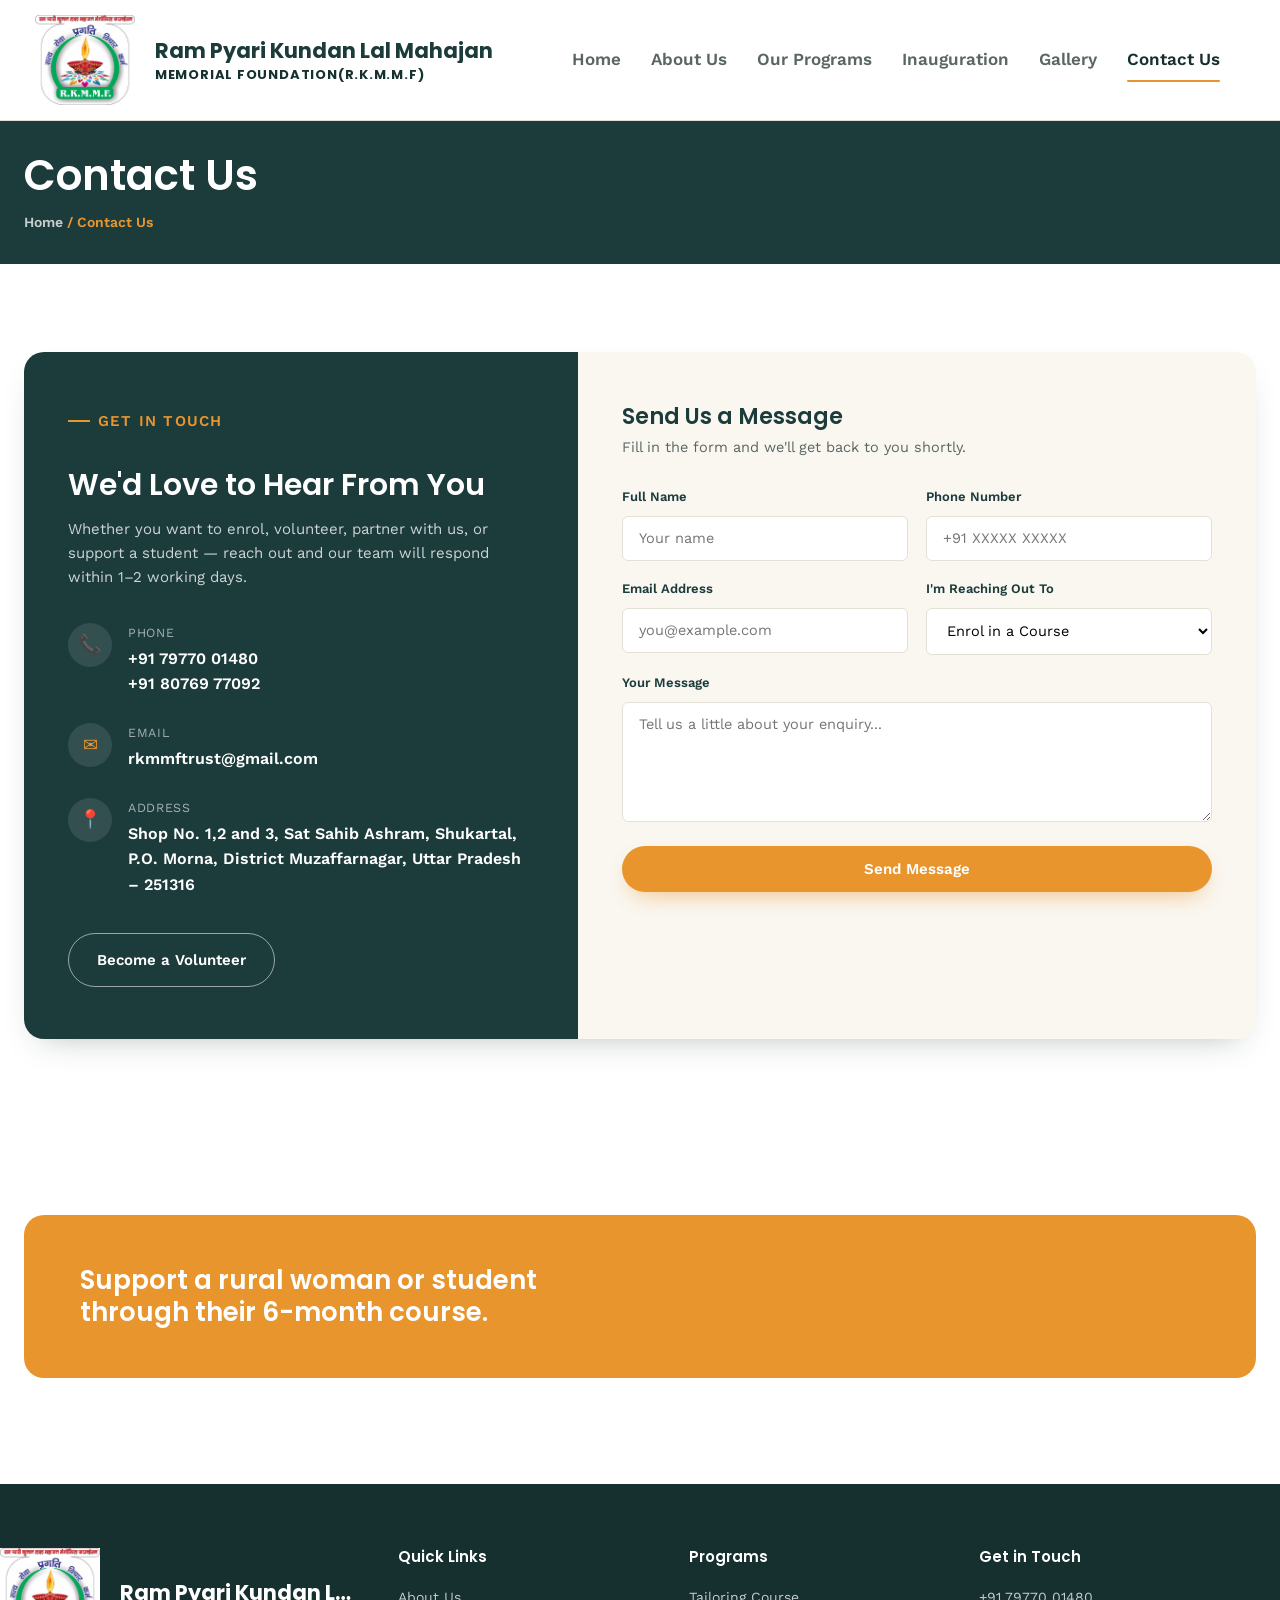
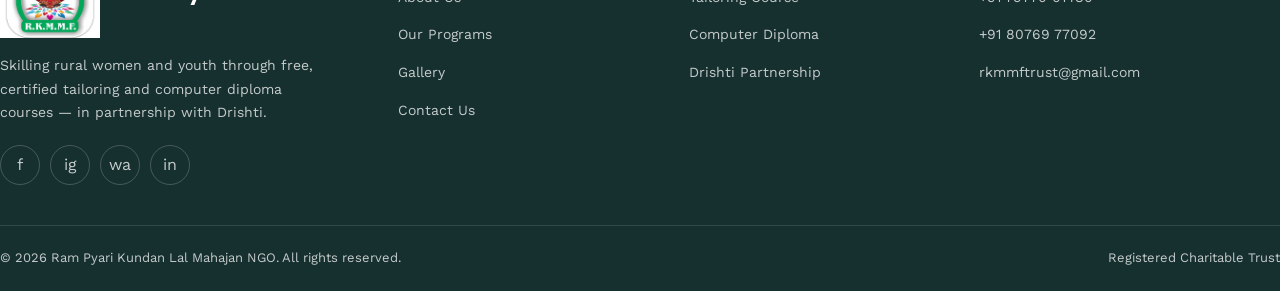
==== contact.html @ cdeedf8d "Initial commit" ====
<!DOCTYPE html>
<html lang="en">
<head>
<meta charset="UTF-8">
<meta name="viewport" content="width=device-width, initial-scale=1.0">
<title>Contact Us | Ram Pyari Kundan Lal Mahajan NGO</title>
<link rel="preconnect" href="https://fonts.googleapis.com">
<link href="https://fonts.googleapis.com/css2?family=Poppins:wght@500;600;700&family=Work+Sans:wght@400;500;600&display=swap" rel="stylesheet">
<link rel="stylesheet" href="css/style.css">
</head>
<body>



<header class="site-header">
  <div class="container">
    <a href="index.html" class="brand">
      <img src="assets/images/image.png" alt="Ram Pyari Kundan Lal Mahajan NGO logo">
      <span class="brand-text">
        <span class="full">Ram Pyari Kundan Lal Mahajan</span>
<span class="tag">Memorial Foundation(R.K.M.M.F)</span>      </span>
    </a>
        <nav class="nav-links" id="nav-links">
      <a href="index.html">Home</a>
      <a href="about.html">About Us</a>
      <a href="programs.html">Our Programs</a>
      <a href="Inauguration.html">Inauguration</a>
      <a href="gallery.html">Gallery</a>
      <a href="contact.html" aria-current="page">Contact Us</a>
    </nav>
    <div class="header-actions">
      <button class="nav-toggle" aria-label="Toggle menu" aria-expanded="false" aria-controls="nav-links">
        <span></span><span></span><span></span>
      </button>
    </div>
  </div>
</header>

<section class="page-hero">
  <div class="page-hero-bg"></div>
  <div class="container">
    <h1>Contact Us</h1>
    <p class="breadcrumb"><a href="index.html">Home</a> / Contact Us</p>
  </div>
</section>

<!-- ============ GET IN TOUCH + FORM ============ -->
<section id="volunteer">
  <div class="container">
    <div class="contact-wrap">
      <div class="contact-info">
        <p class="eyebrow">Get in Touch</p>
        <h2>We'd Love to Hear From You</h2>
        <p>Whether you want to enrol, volunteer, partner with us, or support a student — reach out and our team will respond within 1–2 working days.</p>

        <div class="contact-item">
          <div class="icon">📞</div>
          <div>
            <div class="lbl">Phone</div>
            <div class="val"><a href="tel:+917977001480">+91 79770 01480</a></div>
            <div class="val"><a href="tel:+918076977092">+91 80769 77092</a></div>
          </div>
        </div>

        <div class="contact-item">
          <div class="icon">✉</div>
          <div>
            <div class="lbl">Email</div>
            <div class="val"><a href="mailto:rkmmftrust@gmail.com">rkmmftrust@gmail.com</a></div>
          </div>
        </div>

        <div class="contact-item">
          <div class="icon">📍</div>
          <div>
            <div class="lbl">Address</div>
            <div class="val">Shop No. 1,2 and 3,  Sat Sahib Ashram, Shukartal, P.O. Morna, District Muzaffarnagar, Uttar Pradesh – 251316

</div>
          </div>
        </div>

        <div class="contact-info-ctas">
          <a href="#message-form" class="btn btn-outline">Become a Volunteer</a>
        </div>
      </div>

      <div class="contact-form-panel" id="message-form">
        <h3>Send Us a Message</h3>
        <p>Fill in the form and we'll get back to you shortly.</p>
        <form class="contact-form">
          <div class="form-row">
            <div class="form-field">
              <label for="fname">Full Name</label>
              <input type="text" id="fname" name="fname" placeholder="Your name" required>
            </div>
            <div class="form-field">
              <label for="phone">Phone Number</label>
              <input type="tel" id="phone" name="phone" placeholder="+91 XXXXX XXXXX" required>
            </div>
          </div>
          <div class="form-row">
            <div class="form-field">
              <label for="email">Email Address</label>
              <input type="email" id="email" name="email" placeholder="you@example.com" required>
            </div>
            <div class="form-field">
              <label for="reason">I'm Reaching Out To</label>
              <select id="reason" name="reason">
                <option>Enrol in a Course</option>
                <option>Become a Volunteer</option>
                <option>Make a Donation</option>
                <option>Partner With Us</option>
                <option>Other Enquiry</option>
              </select>
            </div>
          </div>
          <div class="form-row">
            <div class="form-field full">
              <label for="message">Your Message</label>
              <textarea id="message" name="message" placeholder="Tell us a little about your enquiry..." required></textarea>
            </div>
          </div>
          <button type="submit" class="btn btn-primary">Send Message</button>
        </form>
        <p style="font-size:12px; color:var(--ink-600); margin-top:14px">
        </p>
      </div>
    </div>
  </div>
</section>



<!-- ============ DONATE ============ -->
<section id="donate">
  <div class="container">
    <div class="cta-band">
      <h2>Support a rural woman or student through their 6-month course.</h2>
    </div>
    <p style="text-align:center; margin-top:18px; font-size:13px; color:var(--ink-600)">
    </p>
  </div>
</section>

<footer class="site-footer">
  <div class="container footer-top">
    <div class="footer-brand">
      <a href="index.html" class="brand">
        <img src="assets/images/image.png" alt="NGO logo">
        <span class="brand-text"><span class="full">Ram Pyari Kundan Lal Mahajan</span></span>
      </a>
      <p>Skilling rural women and youth through free, certified tailoring and computer diploma courses — in partnership with Drishti.</p>
      <div class="footer-social">
        <a href="#" aria-label="Facebook">f</a>
        <a href="#" aria-label="Instagram">ig</a>
        <a href="#" aria-label="WhatsApp">wa</a>
        <a href="#" aria-label="LinkedIn">in</a>
      </div>
    </div>
    <div class="footer-col">
      <h4>Quick Links</h4>
      <ul>
        <li><a href="about.html">About Us</a></li>
        <li><a href="programs.html">Our Programs</a></li>
        <li><a href="gallery.html">Gallery</a></li>
        <li><a href="contact.html">Contact Us</a></li>
      </ul>
    </div>
    <div class="footer-col">
      <h4>Programs</h4>
      <ul>
        <li><a href="programs.html#tailoring">Tailoring Course</a></li>
        <li><a href="programs.html#dca">Computer Diploma</a></li>
        <li><a href="about.html#drishti">Drishti Partnership</a></li>
      </ul>
    </div>
    <div class="footer-col">
      <h4>Get in Touch</h4>
      <ul>
        <li><a href="tel:+917977001480">+91 79770 01480</a></li>
        <li><a href="tel:+918076977092">+91 80769 77092</a></li>
        <li><a href="mailto:rkmmftrust@gmail.com">rkmmftrust@gmail.com</a></li>
      </ul>
    </div>
  </div>
  <div class="container footer-bottom">
    <span>© 2026 Ram Pyari Kundan Lal Mahajan NGO. All rights reserved.</span>
    <span>Registered Charitable Trust</span>
  </div>
</footer>

<script src="js/script.js"></script>
</body>
</html>
---- css/style.css ----
/* =====================================================
   Ram Kundan Lal Mahajan NGO — Stylesheet
   Palette: teal + saffron
   Cleaned up + tuned for an "app-like" feel in responsive view
   ===================================================== */

:root {
  /* Color tokens */
  --teal-950: #16302f;
  --teal-900: #1c3b3b;
  --teal-800: #234c49;
  --teal-700: #2c5f5a;
  --saffron-500: #e8952e;
  --saffron-600: #16302f;
  --saffron-100: #fbe6c6;
  --cream-100: #faf7f1;
  --cream-200: #f2ece0;
  --ink-900: #202826;
  --ink-600: #5a6663;
  --ink-300: #b9c1bf;
  --white: #ffffff;
  --line: #e5e0d4;

  /* Type */
  --font-display: "Poppins", "Segoe UI", sans-serif;
  --font-body: "Work Sans", "Segoe UI", sans-serif;

  /* Layout */
  --container: 1300px;
  --radius-sm: 6px;
  --radius-md: 12px;
  --radius-lg: 20px;
  --shadow-card: 0 14px 34px -18px rgba(20, 40, 38, 0.35);
  --transition: 220ms cubic-bezier(.4,0,.2,1);
  --drishti-logo-size: 250px;

  /* Safe-area insets for notched / gesture-nav phones, with fallback */
  --safe-top: env(safe-area-inset-top, 0px);
  --safe-right: env(safe-area-inset-right, 0px);
  --safe-bottom: env(safe-area-inset-bottom, 0px);
  --safe-left: env(safe-area-inset-left, 0px);

  /* Reliable "full screen height" on mobile browsers (URL bar aware) */
  --vh100: 100vh;
}
@supports (height: 100dvh) {
  :root { --vh100: 100dvh; }
}

/* Reset */
* { margin: 0; padding: 0; box-sizing: border-box; }
html {
  scroll-behavior: smooth;
  -webkit-text-size-adjust: 100%;
  text-size-adjust: 100%;
  height: 100%;
  overflow-x: hidden;
}
body {
  font-family: var(--font-body);
  color: var(--ink-900);
  background: var(--white);
  line-height: 1.6;
  -webkit-font-smoothing: antialiased;
  min-height: 100%;
  overflow-x: hidden;
  -webkit-tap-highlight-color: transparent;
}
img { max-width: 100%; display: block; }
a { text-decoration: none; color: inherit; touch-action: manipulation; }
ul { list-style: none; }
button {
  font-family: inherit;
  cursor: pointer;
  border: none;
  background: none;
  touch-action: manipulation; /* removes the ~300ms tap delay on mobile browsers */
  -webkit-tap-highlight-color: transparent;
}
h1, h2, h3, h4 {
  font-family: var(--font-display);
  color: var(--teal-900);
  line-height: 1.2;
  font-weight: 600;
}
.container { max-width: var(--container); margin: 0 auto; padding: 0 24px; width: 100%; }
section { padding: 88px 0; }
@media (max-width: 720px) { section { padding: 56px 0; } }

/* Focus visibility */
a:focus-visible, button:focus-visible, input:focus-visible, textarea:focus-visible {
  outline: 3px solid var(--saffron-500);
  outline-offset: 2px;
}

/* Reduced motion */
@media (prefers-reduced-motion: reduce) {
  * { animation-duration: 0.001ms !important; animation-iteration-count: 1 !important; transition-duration: 0.001ms !important; scroll-behavior: auto !important; }
}

/* ---------- Eyebrow / labels ---------- */
.eyebrow {
  display: inline-flex;
  align-items: center;
  gap: 8px;
  font-size: 13px;
  font-weight: 600;
  letter-spacing: 0.08em;
  text-transform: uppercase;
  color: var(--saffron-600);
  margin-bottom: 14px;
}
.eyebrow::before {
  content: "";
  width: 22px;
  height: 2px;
  background: var(--saffron-500);
  display: inline-block;
}

/* ---------- Buttons ---------- */
.btn {
  display: inline-flex;
  align-items: center;
  justify-content: center;
  gap: 8px;
  padding: 14px 28px;
  border-radius: 999px;
  font-weight: 600;
  font-size: 15px;
  transition: transform var(--transition), box-shadow var(--transition), background var(--transition), color var(--transition);
  white-space: nowrap;
  min-height: 44px; /* comfortable tap target on touch devices */
}
.btn:active { transform: scale(0.96); } /* native-app tap feedback */
.btn-primary {
  background: var(--saffron-500);
  color: var(--white);
  box-shadow: 0 10px 24px -10px rgba(232, 149, 46, 0.65);
}
.btn-primary:hover { background: var(--saffron-600); transform: translateY(-2px); }
.btn-outline {
  background: transparent;
  color: var(--white);
  border: 1.5px solid rgba(255,255,255,0.55);
}
.btn-outline:hover { background: rgba(255,255,255,0.12); border-color: var(--white); }
.btn-dark {
  background: var(--teal-900);
  color: var(--white);
}
.btn-dark:hover { background: var(--teal-800); transform: translateY(-2px); }
.btn-ghost-dark {
  background: transparent;
  color: var(--teal-900);
  border: 1.5px solid var(--line);
}
.btn-ghost-dark:hover { border-color: var(--teal-900); }
.btn-sm { padding: 10px 20px; font-size: 14px; min-height: 40px; }

.btn, .nav-links a, .nav-toggle, .gallery-tab, .curriculum-q, .carousel-nav, .ngal-nav, .footer-social a {
  -webkit-user-select: none;
  user-select: none;
}

/* =========================================================
   SITE LOADER / SPLASH SCREEN
   Shown on first paint: logo centered on the saffron brand
   background, spinner while assets load, then slides up to
   reveal the page (matches a native app cold-start screen).

   Pair with this tiny JS, once the page is ready:
     window.addEventListener('load', () => {
       document.querySelector('.site-loader')?.classList.add('is-hidden');
     });
   ========================================================= */
.site-loader {
  position: fixed;
  inset: 0;
  height: var(--vh100);
  z-index: 9999;
  display: flex;
  align-items: center;
  justify-content: center;
  background: linear-gradient(160deg, var(--saffron-500), var(--saffron-600));
  transition: opacity 0.6s cubic-bezier(.77,0,.175,1), transform 0.6s cubic-bezier(.77,0,.175,1), visibility 0.6s;
  /* Fallback auto-dismiss: if no JS ever adds .is-hidden, this still
     lifts the overlay off the page after a couple seconds so it can
     never permanently block scrolling/taps underneath it. */
  animation: siteLoaderAutoHide 0.6s ease 2.2s forwards;
}
.site-loader.is-hidden {
  opacity: 0;
  transform: translateY(-6%);
  visibility: hidden;
  pointer-events: none;
}
@keyframes siteLoaderAutoHide {
  to {
    opacity: 0;
    transform: translateY(-6%);
    visibility: hidden;
    pointer-events: none;
  }
}
.site-loader-inner {
  display: flex;
  flex-direction: column;
  align-items: center;
  gap: 18px;
}
.site-loader-logo {
  width: 130px;
  height: auto;
  filter: drop-shadow(0 12px 26px rgba(0,0,0,0.25));
  animation: loaderPulse 1.5s ease-in-out infinite;
  background: var(--white);
  border-radius: 50%;
  padding: 14px;
}
.site-loader-ring {
  width: 40px;
  height: 40px;
  border-radius: 50%;
  border: 3px solid rgba(255,255,255,0.4);
  border-top-color: var(--white);
  animation: loaderSpin 0.9s linear infinite;
}
@keyframes loaderPulse {
  0%, 100% { transform: scale(1); opacity: 1; }
  50%      { transform: scale(1.06); opacity: 0.9; }
}
@keyframes loaderSpin {
  to { transform: rotate(360deg); }
}
@media (prefers-reduced-motion: reduce) {
  .site-loader-logo { animation: none; }
  .site-loader-ring { animation: none; }
}
@media (max-width: 560px) {
  .site-loader-logo { width: 96px; padding: 10px; }
  .site-loader-ring { width: 32px; height: 32px; }
}

/* =====================================================
   Splash Loader Overlay (Professional Slide-Up)
   Alternate splash treatment: static logo, no spinner,
   exits with a slide-up wipe instead of a fade. Kept as
   a separate option from .site-loader above — use one or
   the other on a given page, don't mix both on one page.
   Toggle by adding class="slide-up" once the page is ready.
   ===================================================== */
.splash-loader {
  position: fixed;
  top: 0;
  left: 0;
  width: 100%;
  height: var(--vh100);
  background-color: #ffffff;
  display: flex;
  justify-content: center;
  align-items: center;
  z-index: 9999;
  /* Smooth, professional easing for the slide-up effect */
  transition: transform 0.8s cubic-bezier(0.77, 0, 0.175, 1);
  /* Fallback auto-dismiss: if no JS ever adds .slide-up, this still
     lifts the overlay off the page after a couple seconds so it can
     never permanently block scrolling/taps underneath it. */
  animation: splashLoaderAutoHide 0.8s cubic-bezier(0.77, 0, 0.175, 1) 2.2s forwards;
}

/* This class pushes the loader up and out of the screen */
.splash-loader.slide-up {
  transform: translateY(-100%);
}
@keyframes splashLoaderAutoHide {
  to {
    transform: translateY(-100%);
    visibility: hidden;
    pointer-events: none;
  }
}

.splash-logo {
  width: 180px;
  height: auto;
  max-width: 60vw; /* keep it from crowding very narrow phones */
}
@keyframes splashPulse {
  0% { transform: scale(0.95); opacity: 0.9; }
  50% { transform: scale(1.05); opacity: 1; }
  100% { transform: scale(0.95); opacity: 0.9; }
}
@media (prefers-reduced-motion: reduce) {
  .splash-loader { transition: none; }
}
@media (max-width: 560px) {
  .splash-logo { width: 130px; }
}

/* =========================================================
   HEADER / NAV
   ========================================================= */

.site-header {
    background: var(--white);
    position: sticky;
    top: 0;
    z-index: 100;
    border-bottom: 1px solid var(--line);
    /* respect notch/status-bar area on iOS PWA / fullscreen contexts */
    padding-top: var(--safe-top);
}

.site-header .container {
    display: flex;
    align-items: center;
    justify-content: space-between;
    max-width: 1300px;
    width: 100%;
    margin: 0 auto;
    padding: 10px 35px;
    padding-left: max(35px, var(--safe-left));
    padding-right: max(35px, var(--safe-right));
    min-height: 120px;
}

/* Logo */
.brand {
    display: flex;
    align-items: center;
    gap: 20px;
    flex-shrink: 0;
    min-width: 0; /* allow text to truncate instead of forcing overflow on tiny screens */
}

.brand img {
    max-height: 90px;
    width: auto;
    height: auto;
    object-fit: contain;
}

.brand-text {
    font-family: var(--font-display);
    font-weight: 700;
    line-height: 1.2;
    min-width: 0;
}

.brand-text .full {
    display: block;
    font-size: 21px;
    font-weight: 700;
    color: var(--teal-900);
    overflow: hidden;
    text-overflow: ellipsis;
    white-space: nowrap;
}

.brand-text .tag {
    display: block;
     font-family: var(--font-display);
    font-size: 13px;
    letter-spacing: .06em;
    color: var(--saffron-600);
    text-transform: uppercase;
    margin-top: 4px;
    overflow: hidden;
    text-overflow: ellipsis;
    white-space: nowrap;
}

/* Navigation */
.nav-links {
    display: flex;
    align-items: center;
    gap: 30px;
    margin-left: auto;
    margin-right: 25px;
}

.nav-links a {
    font-size: 17px;
    font-weight: 600;
    color: var(--ink-600);
    position: relative;
    padding: 6px 0;
    transition: color var(--transition);
}

.nav-links a:hover,
.nav-links a[aria-current="page"] {
    color: var(--saffron-600);
}

.nav-links a[aria-current="page"]::after {
    content: "";
    position: absolute;
    left: 0;
    right: 0;
    bottom: -2px;
    height: 2px;
    background: var(--saffron-500);
    border-radius: 2px;
}

/* Right Button */
.header-actions {
    display: flex;
    align-items: center;
    gap: 15px;
}

.header-actions .btn-sm {
    padding: 10px 22px;
    font-size: 14px;
}

/* Mobile Toggle */
.nav-toggle {
    display: none;
    flex-direction: column;
    justify-content: center;
    align-items: center;
    gap: 5px;
    width: 44px;   /* full-size tap target, app-standard */
    height: 44px;
    padding: 6px;
    flex-shrink: 0;
}

.nav-toggle span {
    width: 24px;
    height: 2px;
    background: var(--teal-900);
    border-radius: 2px;
    transition: transform var(--transition), opacity var(--transition);
}

/* Animated hamburger -> X when menu is open (pure CSS, no extra markup needed) */
.nav-toggle[aria-expanded="true"] span:nth-child(1) { transform: translateY(7px) rotate(45deg); }
.nav-toggle[aria-expanded="true"] span:nth-child(2) { opacity: 0; }
.nav-toggle[aria-expanded="true"] span:nth-child(3) { transform: translateY(-7px) rotate(-45deg); }

/* Dim + lock the page behind an open mobile menu, like a native drawer.
   Add class="menu-open" to <body> via JS when nav-toggle is expanded. */
body.menu-open { overflow: hidden; }
.nav-backdrop {
  position: fixed;
  inset: 0;
  background: rgba(15, 26, 25, 0.45);
  opacity: 0;
  visibility: hidden;
  transition: opacity var(--transition), visibility var(--transition);
  z-index: 99;
}
body.menu-open .nav-backdrop { opacity: 1; visibility: visible; }

/* Mobile */
@media (max-width: 940px) {

    .site-header .container {
        min-height: 72px;
        padding: 8px 20px;
        padding-left: max(20px, var(--safe-left));
        padding-right: max(20px, var(--safe-right));
    }

    .brand img {
        max-height: 52px;
    }

    .brand-text .full {
        font-size: 16px;
        max-width: 46vw;
    }

    .brand-text .tag {
        font-size: 10.5px;
        max-width: 46vw;
    }

    .nav-links {
        position: fixed;
        top: var(--safe-top, 0px);
        right: 0;
        left: auto;
        width: min(84vw, 340px);
        height: calc(100% - var(--safe-top, 0px));
        display: flex;
        flex-direction: column;
        align-items: flex-start;
        gap: 6px;
        padding: 24px 24px;
        padding-top: max(24px, var(--safe-top));
        padding-bottom: max(24px, var(--safe-bottom));
        background: var(--white);
        border-left: 1px solid var(--line);
        box-shadow: -18px 0 40px -20px rgba(20,40,38,0.35);
        margin: 0;
        max-height: none;
        overflow-y: auto;
        -webkit-overflow-scrolling: touch;
        transform: translateX(100%);
        transition: transform 280ms cubic-bezier(.4,0,.2,1);
        z-index: 100;
    }

    .nav-links.open {
        display: flex;
        transform: translateX(0);
    }

    .nav-toggle {
        display: flex;
    }

    .nav-links a {
        width: 100%;
        padding: 14px 4px;
        font-size: 16px;
        border-bottom: 1px solid var(--cream-200);
    }

    .nav-links .header-actions {
      width: 100%;
      margin-top: 14px;
    }
    .nav-links .header-actions .btn { width: 100%; }

    .site-header .container {
        flex-wrap: nowrap;
        align-items: center;
        padding: 8px 16px;
    }

    /* header-actions (donate/member CTA) stays visible on mobile next to
       the hamburger — do not hide this container, the nav-toggle button
       may live inside it and would disappear too. */
    .header-actions {
        gap: 8px;
    }
    .header-actions .btn-sm {
        padding: 8px 14px;
        font-size: 12.5px;
    }
}
/* =========================================================
   HERO
   ========================================================= */
.hero {
  position: relative;
  color: var(--white);
  min-height: 78vh;
  display: flex;
  align-items: center;
  overflow: hidden;
}
.hero-bg {
  position: absolute; inset: 0;
  background: linear-gradient(180deg, rgba(20,42,40,0.55), rgba(18,32,31,0.85)), var(--teal-900);
  background-size: cover;
  background-position: center;
  z-index: 0;
}
.hero-bg img { position: absolute; inset: 0; width: 100%; height: 100%; object-fit: cover; z-index: -1; opacity: 0.55; }
.hero .container { position: relative; z-index: 1; text-align: center; max-width: 880px; }
.hero .eyebrow { color: var(--saffron-500); justify-content: center; }
.hero .eyebrow::before { display: none; }
.hero h1 {
  color: var(--white);
  font-size: clamp(34px, 5.4vw, 58px);
  font-weight: 700;
  margin-bottom: 20px;
}
.hero h1 em { color: var(--saffron-500); font-style: normal; }
.hero p {
  color: rgba(255,255,255,0.86);
  font-size: 17px;
  max-width: 640px;
  margin: 0 auto 32px;
}
.hero-ctas { display: flex; gap: 16px; justify-content: center; flex-wrap: wrap; }

@media (max-width: 960px) {
  .hero {
    min-height: auto;
    padding: 64px 0 56px;
  }
  .action-strip { margin-top: 20px; }
  .action-strip .container { grid-template-columns: 1fr; gap: 18px; }
}

@media (max-width: 760px) {
  .hero {
    padding: 48px 0 36px;
  }
  .hero .container {
    max-width: 100%;
    padding: 0 12px;
  }
  .hero p {
    font-size: 16px;
    margin-bottom: 28px;
  }
}

.partner-highlight {
  background: #f6fafc;
}
.partner-highlight .container {
  display: grid;
  place-items: center;
  text-align: center;
  padding: 0;
}
.partner-highlight-inner {
  max-width: 760px;
  margin: 0 auto;
  padding: 72px 0;
}
.partner-highlight .partner-label {
  display: none;
}
.partner-highlight h2 {
  font-size: clamp(32px, 4vw, 44px);
  margin-bottom: 18px;
  color: var(--teal-900);
}
.partner-highlight p {
  max-width: 680px;
  margin: 0 auto 34px;
  font-size: 17px;
  color: var(--ink-700);
}
.partner-card {
  display: inline-flex;
  align-items: center;
  justify-content: center;
  gap: 100px;
  padding: 15px 15px;
  border-radius: var(--radius-lg);
  background: var(--white);
  box-shadow: var(--shadow-card);
  max-width: 100%;
}
.partner-card-icon {
  width: calc(var(--drishti-logo-size) * 0.9);
  height: calc(var(--drishti-logo-size) * 0.9);
  min-width: calc(var(--drishti-logo-size) * 0.9);
  border-radius: 0;
  background: var(--cream-100);
  display: inline-flex;
  align-items: center;
  justify-content: center;
  overflow: hidden;
  padding: 8px;
}
.partner-card-icon img {
  width: 100%;
  height: 100%;
  object-fit: contain;
}
.partner-card h3 {
  margin: 0;
  font-size: 22px;
  color: var(--teal-900);
}
.partner-card p {
  margin: 4px 0 0;
  color: var(--ink-700);
  font-weight: 600;
}
.partner-highlight .btn {
  margin-top: 14px;
}
.doc-downloads {
  display: flex;
  flex-wrap: wrap;
  gap: 14px;
  margin-top: 24px;
}
.doc-downloads .btn {
  padding: 12px 22px;
}

/* Inner page hero (shorter banner) */
.page-hero {
  position: relative;
  color: var(--white);
  padding: 30px 0;
  overflow: hidden;
  min-height: 30px;
}
.page-hero-bg { position: absolute; inset: 0; background: var(--teal-900); z-index: 0; }
.page-hero-bg img { position: absolute; inset: 0; width: 100%; height: 100%; object-fit: cover; opacity: 0.4; }
.page-hero .container { position: relative; z-index: 1; }
.page-hero h1 { color: var(--white); font-size: clamp(28px, 4vw, 42px); }
.breadcrumb { font-size: 14px; color: var(--saffron-500); font-weight: 600; margin-top: 10px; }
.breadcrumb a { color: rgba(255,255,255,0.75); }
.breadcrumb a:hover { color: var(--white); }

/* =========================================================
   SERVICE / ACTION STRIP (Send Donation / Become Member / Send Donation)
   ========================================================= */
.action-strip {
  position: relative;
  z-index: 2;
  margin-top: -64px;
}
.action-strip .container { display: grid; grid-template-columns: repeat(3, 1fr); gap: 0; box-shadow: var(--shadow-card); border-radius: var(--radius-md); overflow: hidden; }
.action-card {
  padding: 34px 30px;
  color: var(--white);
  background: var(--teal-900);
}
.action-card.is-accent { background: var(--saffron-500); }
.action-card h3 { color: var(--white); font-size: 20px; margin-bottom: 10px; }
.action-card p { font-size: 14px; color: rgba(255,255,255,0.82); margin-bottom: 22px; }
.action-card .btn { background: var(--white); color: var(--teal-900); }
.action-card.is-accent .btn { background: var(--teal-900); color: var(--white); }
@media (max-width: 960px) { .action-strip .container { grid-template-columns: 1fr; } }
@media (max-width: 640px) {
  .action-card { padding: 24px 20px; }
}

/* =========================================================
   ABOUT SNIPPET / SPLIT SECTION
   ========================================================= */

.split {
    display: grid;
    grid-template-columns: 1fr 1fr;
    gap: 64px;
    align-items: center;
}

.split.reverse .split-media {
    order: 2;
}

.split-media {
    position: relative;
    display: inline-block;
    width: 100%;
}

.split-media img {
    width: 100%;
    height: auto;
    max-height: 520px;
    object-fit: cover;
    display: block;
    border-radius: var(--radius-lg);
    box-shadow: var(--shadow-card);
}

.split-media .badge {
    position: absolute;
    left: 24px;
    bottom: 24px;
    background: var(--saffron-500);
    color: var(--white);
    padding: 18px 22px;
    border-radius: var(--radius-md);
    box-shadow: 0 14px 30px rgba(0,0,0,.22);
    z-index: 5;
}

.split-media .badge .num {
    display: block;
    font-family: var(--font-display);
    font-size: 28px;
    font-weight: 700;
    line-height: 1;
}

.split-media .badge .lbl {
    display: block;
    margin-top: 6px;
    font-size: 12px;
    text-transform: uppercase;
    letter-spacing: .06em;
    line-height: 1.2;
}

.split-body h2 {
    font-size: clamp(26px, 3.4vw, 36px);
    margin-bottom: 18px;
}

.split-body p {
    color: var(--ink-600);
    margin-bottom: 16px;
}

.split-body .btn {
    margin-top: 10px;
}

@media (max-width: 880px) {
    .split,
    .split.reverse {
        grid-template-columns: 1fr;
        gap: 36px;
    }
    .split.reverse .split-media { order: 0; }
    .split-media { margin-bottom: 0; }
    .split-media img { max-height: 420px; }
    .split-media .badge { left: 18px; bottom: 18px; padding: 14px 18px; }
    .split-media .badge .num { font-size: 22px; }
    .split-media .badge .lbl { font-size: 10px; }
}

/* =========================================================
   IMPACT COUNTERS
   ========================================================= */

.impact { background: var(--teal-900); color: var(--white); }
.impact-grid { display: grid; grid-template-columns: repeat(4,1fr); gap: 32px; text-align: center; }
.impact-item .counter {
  font-family: var(--font-display);
  font-size: clamp(32px,4.4vw,48px);
  font-weight: 700;
  color: var(--saffron-500);
  display: inline-flex;
  align-items: baseline;
  gap: 2px;
}
.impact-item p { color: rgba(255,255,255,.8); font-size: 14.5px; margin-top: 6px; }
@media (max-width: 820px) { .impact-grid { grid-template-columns: repeat(2,1fr); } }
@media (max-width: 560px) { .impact-grid { grid-template-columns: repeat(2,1fr); gap: 22px; } }
@media (max-width: 380px) { .impact-grid { grid-template-columns: 1fr; } }

.impact-light { background: var(--cream-200); border-radius: var(--radius-lg); padding: 40px; }
.impact-light .impact-item .counter { color: var(--saffron-600); }
.impact-light .impact-item p { color: var(--ink-600); }

/* =========================================================
   PROGRAM CARDS
   ========================================================= */
.programs-grid { display: grid; grid-template-columns: repeat(2, 1fr); gap: 32px; }
.program-card {
  background: var(--white);
  border: 1px solid var(--line);
  border-radius: var(--radius-lg);
  overflow: hidden;
  box-shadow: var(--shadow-card);
  transition: transform var(--transition);
}
.program-card:hover { transform: translateY(-6px); }
.program-card img { width: 100%; height: auto; max-height: 420px; object-fit: cover; display: block; }
.program-card-body { padding: 30px; }
.program-tag {
  display: inline-block;
  background: var(--saffron-100);
  color: var(--saffron-600);
  font-size: 12px;
  font-weight: 700;
  letter-spacing: 0.03em;
  text-transform: uppercase;
  padding: 5px 12px;
  border-radius: 999px;
  margin-bottom: 14px;
}
.program-card h3 { font-size: 22px; margin-bottom: 10px; }
.program-card p { color: var(--ink-600); font-size: 14.5px; margin-bottom: 18px; }
.program-meta { display: flex; gap: 18px; font-size: 13.5px; color: var(--ink-600); margin-bottom: 20px; flex-wrap: wrap; }
.program-meta span { display: inline-flex; align-items: center; gap: 6px; font-weight: 600; color: var(--teal-800); }
@media (max-width: 820px) { .programs-grid { grid-template-columns: 1fr; } }

/* Curriculum accordion (Programs detail page) */
.curriculum { border: 1px solid var(--line); border-radius: var(--radius-lg); overflow: hidden; }
.curriculum-item { border-bottom: 1px solid var(--line); }
.curriculum-item:last-child { border-bottom: none; }
.curriculum-q {
  width: 100%;
  display: flex;
  align-items: center;
  justify-content: space-between;
  gap: 16px;
  padding: 20px 26px;
  text-align: left;
  background: var(--white);
  transition: background var(--transition);
  min-height: 44px;
}
.curriculum-q:hover { background: var(--cream-100); }
.curriculum-q .idx { color: var(--saffron-600); font-family: var(--font-display); font-weight: 700; margin-right: 10px; }
.curriculum-q .title { font-weight: 600; color: var(--teal-900); flex: 1; }
.curriculum-q .plus {
  width: 26px; height: 26px;
  border-radius: 50%;
  border: 1.5px solid var(--line);
  display: flex; align-items: center; justify-content: center;
  position: relative;
  flex-shrink: 0;
}
.curriculum-q .plus::before, .curriculum-q .plus::after { content: ""; position: absolute; background: var(--teal-900); }
.curriculum-q .plus::before { width: 10px; height: 1.5px; }
.curriculum-q .plus::after { width: 1.5px; height: 10px; transition: transform var(--transition); }
.curriculum-item.open .plus::after { transform: rotate(90deg) scaleY(0); }
.curriculum-a { max-height: 0; overflow: hidden; transition: max-height var(--transition); background: var(--cream-100); }
.curriculum-item.open .curriculum-a { max-height: 340px; }
.curriculum-a-inner { padding: 4px 26px 22px 62px; color: var(--ink-600); font-size: 14.5px; }
.curriculum-a-inner p.todo { color: var(--saffron-600); font-style: italic; }

@media (max-width: 560px) {
  .curriculum-q { padding: 16px 18px; gap: 12px; }
  .curriculum-a-inner { padding: 4px 18px 18px 18px; }
}

/* =========================================================
   DRISHTI PARTNERSHIP BANNER
   ========================================================= */

.partner-banner {
  position: relative;
  overflow: hidden;
  border-radius: var(--radius-lg);
  background: var(--white);
  border: 1px solid var(--line);
  box-shadow: var(--shadow-card);
  display: grid;
  grid-template-columns: 38% 62%;
  align-items: center;
  padding: 50px 60px;
  gap: 0;
}
.partner-banner > * { position: relative; z-index: 2; }
.partner-banner-bg { display: none; }

.partner-logos { display: flex; justify-content: center; align-items: center; padding-right: 50px; }
.partner-logos .plate { background: transparent; padding: 0; border: none; box-shadow: none; }
.partner-banner .partner-logos img { width: 200px; height: auto; display: block; }

.drishti-inline {
  display: inline-flex;
  align-items: center;
  gap: 16px;
  padding: 30px 36px;
  border-radius: 16px;
  background: var(--white);
  border: 1px solid var(--line);
  box-shadow: var(--shadow-card);
  justify-content: center;
  margin-top: 26px;
  min-width: 380px;
}
.drishti-inline img { height: calc(var(--drishti-logo-size) * 0.60); width: auto; display: block; }
.drishti-inline span { color: var(--ink-900); font-weight: 700; font-size: 22px; }

@media (max-width: 720px) {
  .drishti-inline { padding: 16px 20px; min-width: 0; margin-top: 14px; }
  .drishti-inline img { height: calc(var(--drishti-logo-size) * 0.45); }
}

.partner-logos .x { display: none; }

#drishti .partner-logos { display: flex; align-items: center; justify-content: center; gap: 28px; }
#drishti .partner-logos .plate { background: transparent; padding: 0; border: none; box-shadow: none; }
#drishti .partner-logos .plate img { width: calc(var(--drishti-logo-size) * 0.9); height: auto; display: block; }
#drishti .partner-logos .x { display: flex; align-items: center; justify-content: center; font-size: 34px; color: var(--ink-600); font-weight: 700; }

.partner-banner { padding-left: 55px; }
.partner-banner .eyebrow { color: var(--saffron-600); margin-bottom: 14px; }
.partner-banner h2 { color: var(--teal-900); font-size: clamp(30px,3vw,38px); margin-bottom: 18px; }
.partner-banner p { color: var(--ink-600); font-size: 17px; line-height: 1.75; }

@media (max-width:900px) {
  .partner-banner { grid-template-columns: 1fr; padding: 40px 25px; }
  .partner-logos { border-right: none; border-bottom: 1px solid var(--line); padding: 0 0 30px; margin-bottom: 30px; }
  .partner-banner { padding-left: 0; text-align: center; }
  .partner-banner .partner-logos img { width: 180px; }
}

/* =========================================================
   GALLERY / CAROUSEL (tabbed carousel — gallery.html)
   ========================================================= */
.gallery-tabs { display: flex; gap: 12px; margin-bottom: 34px; flex-wrap: wrap; }
.gallery-tab {
  padding: 10px 22px;
  border-radius: 999px;
  border: 1.5px solid var(--line);
  font-weight: 600;
  font-size: 14px;
  color: var(--ink-600);
  transition: all var(--transition);
  min-height: 40px;
}
.gallery-tab.active, .gallery-tab:hover { background: var(--teal-900); color: var(--white); border-color: var(--teal-900); }

.carousel { position: relative; touch-action: pan-y; }
.carousel-track-wrap { overflow: hidden; border-radius: var(--radius-lg); box-shadow: var(--shadow-card); background: var(--cream-100); }
.carousel-track { display: flex; transition: transform 480ms cubic-bezier(.4,0,.2,1); }
.carousel-slide {
  min-width: 100%;
  position: relative;
  display: flex;
  align-items: center;
  justify-content: center;
  background: var(--cream-100);
  padding: 18px;
}
.carousel-slide img {
  width: auto;
  max-width: 100%;
  max-height: 600px;
  height: auto;
  object-fit: contain;
  object-position: center;
  border-radius: var(--radius-md);
  box-shadow: var(--shadow-card);
  display: block;
  margin: 0 auto;
}
.carousel-caption {
  position: absolute; left: 0; right: 0; bottom: 0;
  padding: 22px 28px;
  background: linear-gradient(0deg, rgba(20,40,38,0.82), transparent);
  color: var(--white);
  font-weight: 600;
}
.carousel-nav {
  position: absolute; top: 50%; transform: translateY(-50%);
  width: 46px; height: 46px;
  border-radius: 50%;
  background: var(--white);
  box-shadow: var(--shadow-card);
  display: flex; align-items: center; justify-content: center;
  color: var(--teal-900);
  font-size: 18px;
  z-index: 3;
  transition: background var(--transition), color var(--transition);
}
.carousel-nav:hover { background: var(--saffron-500); color: var(--white); }
.carousel-prev { left: 18px; }
.carousel-next { right: 18px; }
.carousel-dots { display: flex; gap: 8px; justify-content: center; margin-top: 20px; }
.carousel-dots button { width: 9px; height: 9px; border-radius: 50%; background: var(--line); transition: background var(--transition), width var(--transition); }
.carousel-dots button.active { background: var(--saffron-500); width: 24px; border-radius: 999px; }

.gallery-panel { display: none; }
.gallery-panel.active { display: block; }

@media (max-width: 640px) {
  .carousel-slide { padding: 12px; }
  .carousel-slide img { max-height: 300px; }
  .carousel-nav { width: 38px; height: 38px; font-size: 15px; }
}

/* =========================================================
   NEW GALLERY (auto-sliding, fade carousel)
   ========================================================= */
.ngal-carousel { position: relative; width: 100%; border-radius: var(--radius-lg); touch-action: pan-y; }
.ngal-track-wrap {
  position: relative;
  width: 100%;
  overflow: hidden;
  border-radius: var(--radius-lg);
  background: var(--cream-100);
  box-shadow: var(--shadow-card);
  min-height: 220px;
  padding: 14px;
}
.ngal-slide { display: none; width: 100%; }
.ngal-slide.active { display: block; animation: ngalFadeIn 0.9s ease; }
.ngal-slide img {
  width: 100%;
  height: auto;
  max-height: 420px;
  object-fit: contain;
  object-position: center;
  display: block;
  margin: 0 auto;
  border-radius: var(--radius-md);
}
@keyframes ngalFadeIn { from { opacity: 0; } to { opacity: 1; } }
.ngal-dots { display: flex; justify-content: center; gap: 8px; margin-top: 14px; }
.ngal-dots button { width: 10px; height: 10px; border-radius: 50%; border: none; background: var(--line); cursor: pointer; padding: 0; position: relative; }
.ngal-dots button::after { content: ""; position: absolute; inset: -14px; }
.ngal-dots button.active { background: var(--saffron-500); }
.ngal-nav {
  position: absolute;
  top: 50%;
  transform: translateY(-50%);
  background: rgba(20,40,38,0.55);
  color: var(--white);
  border: none;
  width: 44px;
  height: 44px;
  border-radius: 50%;
  font-size: 22px;
  line-height: 1;
  cursor: pointer;
  z-index: 20;
  display: flex;
  align-items: center;
  justify-content: center;
  transition: background var(--transition);
}
.ngal-nav:hover { background: var(--saffron-500); }
.ngal-prev { left: 24px; }
.ngal-next { right: 24px; }

@media (max-width: 640px) {
  .ngal-track-wrap { min-height: 170px; padding: 8px; }
  .ngal-slide img { max-height: 260px; }
  .ngal-nav { width: 38px; height: 38px; font-size: 17px; }
  .ngal-prev { left: 14px; }
  .ngal-next { right: 14px; }
}

/* =========================================================
   TESTIMONIAL / CTA STRIP
   ========================================================= */
.cta-band {
  background: var(--saffron-500);
  color: var(--white);
  border-radius: var(--radius-lg);
  padding: 50px 56px;
  display: flex;
  align-items: center;
  justify-content: space-between;
  gap: 30px;
  flex-wrap: wrap;
}
.cta-band h2 { color: var(--white); font-size: 26px; max-width: 480px; }
.cta-band .btn-dark:hover { background: var(--teal-950); }
@media (max-width: 760px) {
  .cta-band { padding: 30px 24px; flex-direction: column; align-items: stretch; }
  .cta-band h2 { max-width: 100%; font-size: 22px; }
}

/* =========================================================
   CONTACT PAGE
   ========================================================= */
.contact-wrap { display: grid; grid-template-columns: 0.9fr 1.1fr; gap: 0; border-radius: var(--radius-lg); overflow: hidden; box-shadow: var(--shadow-card); }
.contact-info { background: var(--teal-900); color: var(--white); padding: 52px 44px; }
@media (max-width: 900px) {
  .contact-info, .contact-form-panel { padding: 34px 24px; }
  .contact-info h2 { font-size: 26px; }
  .contact-info-ctas { gap: 10px; }
}
.contact-info .eyebrow { color: var(--saffron-500); }
.contact-info h2 { color: var(--white); font-size: 30px; margin-bottom: 14px; }
.contact-info > p { color: rgba(255,255,255,0.78); margin-bottom: 34px; font-size: 15px; }
.contact-item { display: flex; gap: 16px; margin-bottom: 26px; }
.contact-item .icon {
  width: 44px; height: 44px; flex-shrink: 0;
  background: rgba(255,255,255,0.1);
  border-radius: 50%;
  display: flex; align-items: center; justify-content: center;
  color: var(--saffron-500);
  font-size: 18px;
}
.contact-item .lbl { font-size: 12.5px; text-transform: uppercase; letter-spacing: 0.05em; color: rgba(255,255,255,0.6); margin-bottom: 3px; }
.contact-item .val { font-weight: 600; }
.contact-item .val a:hover { color: var(--saffron-500); }
.contact-info-ctas { display: flex; gap: 12px; margin-top: 36px; flex-wrap: wrap; }

.contact-form-panel { background: var(--cream-100); padding: 52px 44px; }
.contact-form-panel h3 { font-size: 22px; margin-bottom: 6px; }
.contact-form-panel > p { color: var(--ink-600); margin-bottom: 28px; font-size: 14.5px; }
.form-row { display: grid; grid-template-columns: 1fr 1fr; gap: 18px; margin-bottom: 18px; }
.form-field { display: flex; flex-direction: column; gap: 8px; }
.form-field.full { grid-column: 1 / -1; }
.form-field label { font-size: 13px; font-weight: 600; color: var(--teal-900); }
.form-field input, .form-field select, .form-field textarea {
  border: 1.5px solid var(--line);
  border-radius: var(--radius-sm);
  padding: 13px 16px;
  font-family: var(--font-body);
  font-size: 14.5px;
  background: var(--white);
  transition: border-color var(--transition);
}
.form-field input:focus, .form-field select:focus, .form-field textarea:focus { border-color: var(--saffron-500); outline: none; }
.form-field textarea { resize: vertical; min-height: 120px; }
.contact-form-panel .btn { width: 100%; margin-top: 6px; }
@media (max-width: 900px) {
  .contact-wrap { grid-template-columns: 1fr; }
  .form-row { grid-template-columns: 1fr; }
}

/* iOS Safari auto-zooms any input under 16px on focus — force 16px on small screens */
@media (max-width: 560px) {
  .form-field input, .form-field select, .form-field textarea { font-size: 16px; }
}

.map-section { border-radius: var(--radius-lg); overflow: hidden; box-shadow: var(--shadow-card); }
.map-section iframe { width: 100%; height: 420px; border: 0; display: block; }
.map-note { font-size: 13px; color: var(--ink-600); background: var(--cream-200); padding: 12px 18px; border-top: 1px solid var(--line); }

/* =========================================================
   FOOTER
   ========================================================= */
.site-footer {
  background: var(--teal-950);
  color: rgba(255,255,255,0.75);
  padding-bottom: var(--safe-bottom); /* clears home-indicator area on iOS */
}
.footer-top { padding: 64px 0 40px; display: grid; grid-template-columns: 1.4fr 1fr 1fr 1.2fr; gap: 40px; }
.footer-brand .brand-text .full { color: var(--white); }
.footer-brand p { margin: 16px 0 20px; font-size: 14px; line-height: 1.7; max-width: 320px; }
.footer-col h4 { color: var(--white); font-size: 15px; margin-bottom: 18px; }
.footer-col ul li { margin-bottom: 12px; }
.footer-col a { font-size: 14px; transition: color var(--transition); }
.footer-col a:hover { color: var(--saffron-500); }
.footer-social { display: flex; gap: 10px; margin-top: 18px; }
.footer-social a {
  width: 40px; height: 40px; border-radius: 50%;
  border: 1px solid rgba(255,255,255,0.2);
  display: flex; align-items: center; justify-content: center;
  transition: background var(--transition), border-color var(--transition);
}
.footer-social a:hover { background: var(--saffron-500); border-color: var(--saffron-500); }
.footer-bottom {
  border-top: 1px solid rgba(255,255,255,0.12);
  padding: 22px 0;
  display: flex; justify-content: space-between; align-items: center;
  font-size: 13px; flex-wrap: wrap; gap: 10px;
}
@media (max-width: 820px) { .footer-top { grid-template-columns: 1fr 1fr; } }
@media (max-width: 520px) { .footer-top { grid-template-columns: 1fr; } .footer-bottom { flex-direction: column; align-items: flex-start; gap: 8px; } }

/* =========================================================
   MISC PAGE-SPECIFIC BLOCKS
   ========================================================= */
.section-head { max-width: 640px; margin: 0 auto 48px; text-align: center; }
.section-head p { color: var(--ink-600); margin-top: 12px; }
.section-head.left { margin-left: 0; text-align: left; }

.value-grid { display: grid; grid-template-columns: repeat(3, 1fr); gap: 26px; }
.value-card { background: var(--cream-100); border-radius: var(--radius-md); padding: 32px 28px; border: 1px solid var(--line); }
.value-card .icon { width: 52px; height: 52px; border-radius: 14px; background: var(--saffron-100); color: var(--saffron-600); display: flex; align-items: center; justify-content: center; font-size: 22px; margin-bottom: 18px; }
.value-card h3 { font-size: 18px; margin-bottom: 8px; }
.value-card p { color: var(--ink-600); font-size: 14.5px; }
@media (max-width: 820px) { .value-grid { grid-template-columns: 1fr; } }

.timeline { border-left: 2px solid var(--line); padding-left: 30px; display: flex; flex-direction: column; gap: 34px; }
.timeline-item { position: relative; }
.timeline-item::before {
  content: ""; position: absolute; left: -37px; top: 4px;
  width: 12px; height: 12px; border-radius: 50%;
  background: var(--saffron-500); border: 3px solid var(--cream-200);
}
.timeline-item .yr { font-family: var(--font-display); color: var(--saffron-600); font-weight: 700; font-size: 14px; }
.timeline-item h4 { margin: 4px 0 6px; }
.timeline-item p { color: var(--ink-600); font-size: 14.5px; }

.bg-cream { background: var(--cream-200); }

.placeholder-note {
  font-size: 12.5px;
  color: var(--saffron-600);
  background: var(--saffron-100);
  border-radius: 6px;
  padding: 6px 10px;
  display: inline-block;
  margin-top: 8px;
}

/* =========================================================
   RESPONSIVE BREAKPOINTS — general tuning
   ========================================================= */
@media (max-width: 760px) {
  .container { padding: 0 18px; }
  section { padding: 48px 0; }
  .hero h1 { font-size: clamp(28px, 8vw, 42px); }
  .hero p, .partner-highlight p, .section-head p, .contact-info > p { font-size: 15px; }
  .partner-card { flex-direction: column; gap: 24px; }
  .partner-card-icon { width: 180px; height: 180px; min-width: unset; }
  .cta-band { padding: 30px 20px; }
  .cta-band h2 { font-size: 22px; }
  .contact-info, .contact-form-panel { padding: 34px 20px; }
  .footer-top { grid-template-columns: 1fr 1fr; }
}

@media (max-width: 560px) {
  section { padding: 40px 0; }
  .site-header .container { padding: 8px 14px; justify-content: space-between; }
  .brand img { max-height: 46px; }
  .brand-text .full { font-size: 14.5px; }
  .brand-text .tag { font-size: 9.5px; }
  .hero { min-height: auto; }
  .hero .container { padding: 0 10px; }
  .hero-ctas { flex-direction: column; }
  .hero-ctas .btn { width: 100%; }
  .page-hero { padding: 22px 0; }
  .page-hero .container { padding: 0 12px; }
  .action-card { padding: 22px 16px; }
  .contact-info .contact-item { flex-direction: column; align-items: flex-start; }
  .contact-info .contact-item .icon { margin-bottom: 10px; }
  .contact-info-ctas { flex-direction: column; }
  .contact-info-ctas .btn { width: 100%; }
  .contact-form-panel { padding: 28px 18px; }
  .form-row { gap: 14px; }
  .footer-top { grid-template-columns: 1fr; }
  .footer-bottom { flex-direction: column; align-items: stretch; gap: 10px; }
  .footer-social { flex-wrap: wrap; }
  .program-tag { font-size: 12px; padding: 5px 10px; }
}

/* Note: full-width stacked buttons are scoped to hero/contact/action
   groups above rather than every .btn — icon or inline buttons
   elsewhere (nav, cards) should stay their natural width. */

/* =========================================================
   VERY SMALL / COMPACT PHONES (≤380px, e.g. iPhone SE, older Androids)
   ========================================================= */
@media (max-width: 380px) {
  .container { padding: 0 14px; }
  .hero h1 { font-size: 26px; }
  .hero p { font-size: 14px; }
  .btn { padding: 12px 20px; font-size: 14px; }
  .brand-text .full { font-size: 13px; }
  .brand-text .tag { font-size: 9px; }
  .action-card h3 { font-size: 18px; }
  .program-card-body { padding: 20px; }
  .partner-card { padding: 20px; }
  .partner-card-icon { width: 140px; height: 140px; }
  .drishti-inline { min-width: 0; padding: 14px 16px; }
  .ngal-track-wrap { min-height: 140px; padding: 6px; }
  .ngal-slide img { max-height: 190px; }
}

/* =========================================================
   LANDSCAPE PHONES (short viewport height — keep hero from
   pushing content off-screen like a native app would handle it)
   ========================================================= */
@media (max-height: 480px) and (orientation: landscape) {
  .hero { min-height: auto; padding: 60px 0 40px; }
  section { padding: 40px 0; }
  .nav-links { width: min(60vw, 320px); }
}

/* =========================================================
   TABLET RANGE (arguably the most-broken zone in "responsive
   view" testing — sits between the desktop grid and the phone
   drawer nav). Tightens spacing so 2/3/4-col grids don't feel
   like a squeezed desktop layout.
   ========================================================= */
@media (min-width: 561px) and (max-width: 940px) {
  .container { padding: 0 22px; }
  .value-grid { grid-template-columns: repeat(2, 1fr); }
  .impact-grid { grid-template-columns: repeat(2, 1fr); }
  .programs-grid { grid-template-columns: 1fr; gap: 24px; }
  .partner-banner { padding: 40px 34px; }
  .contact-wrap { grid-template-columns: 1fr; }
  .form-row { grid-template-columns: 1fr; }
}
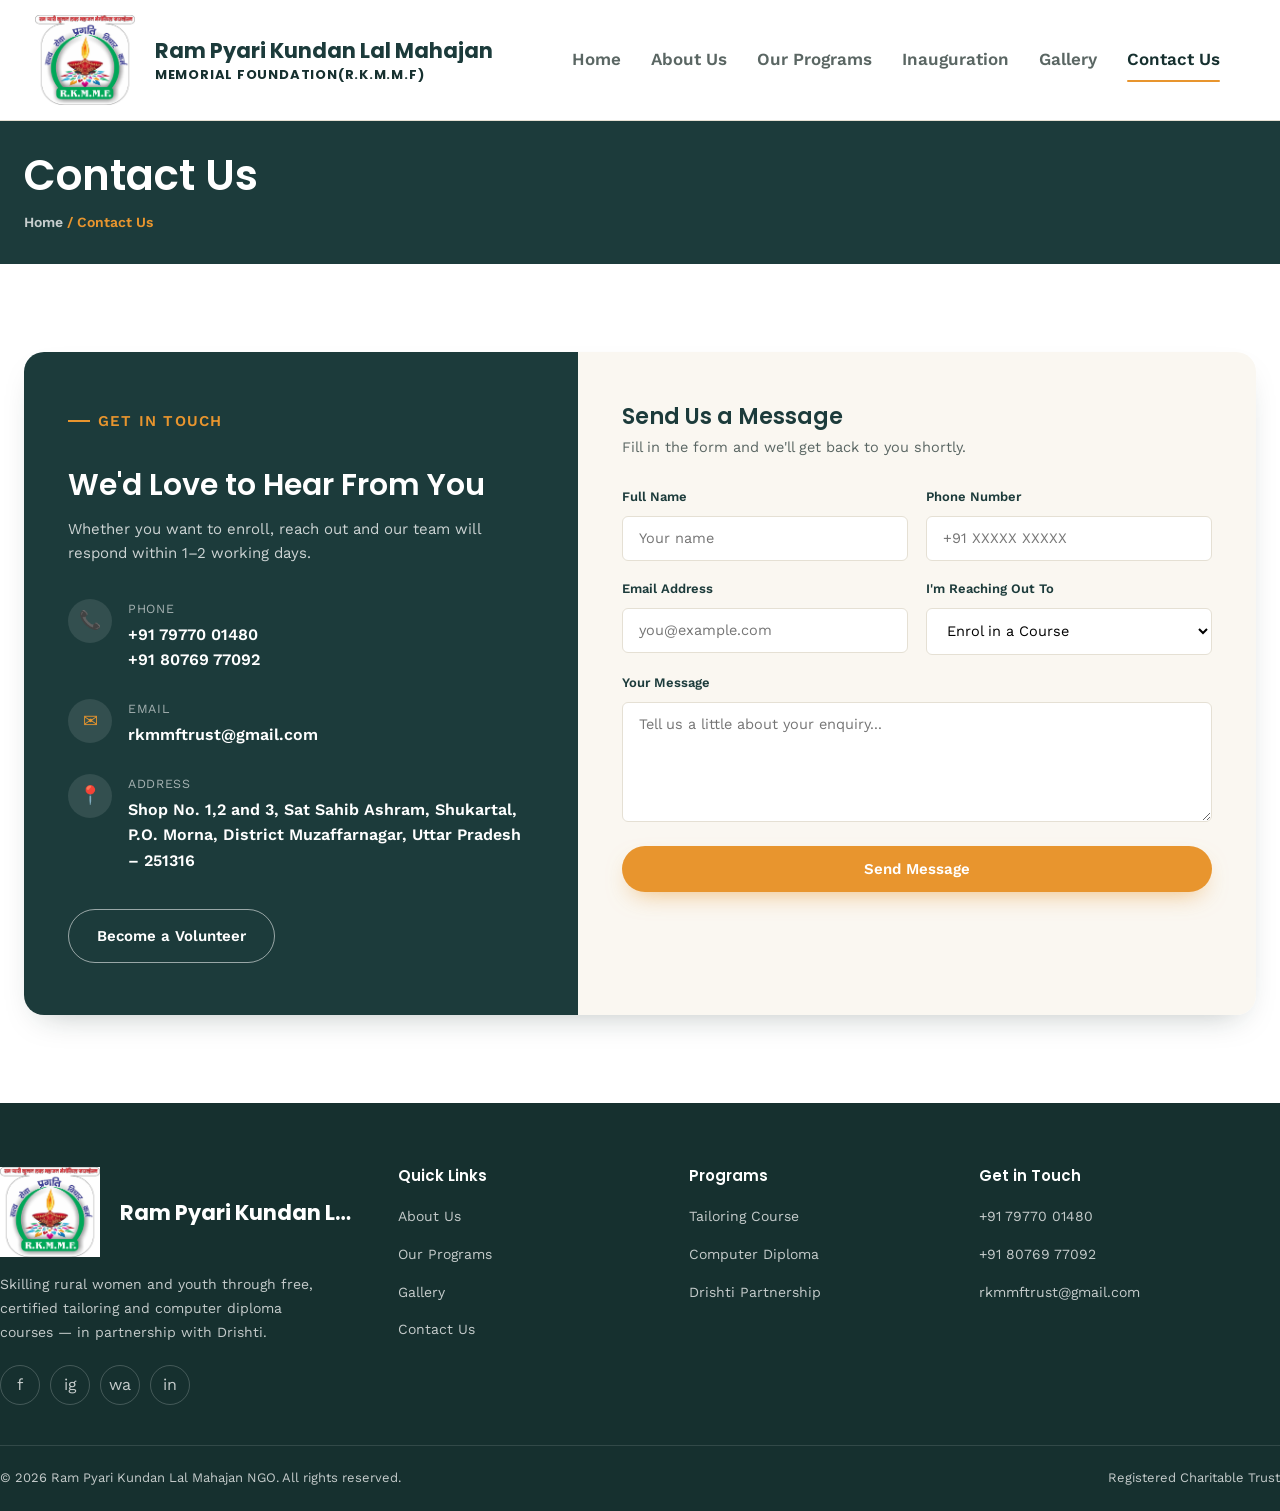
==== commit 071ae959: "Revise contact information and remove donate section Updated contact message and removed donate sect" ====
--- a/contact.html
+++ b/contact.html
@@ -51,7 +51,7 @@
       <div class="contact-info">
         <p class="eyebrow">Get in Touch</p>
         <h2>We'd Love to Hear From You</h2>
-        <p>Whether you want to enrol, volunteer, partner with us, or support a student — reach out and our team will respond within 1–2 working days.</p>
+        <p>Whether you want to enroll, reach out and our team will respond within 1–2 working days.</p>
 
         <div class="contact-item">
           <div class="icon">📞</div>
@@ -133,16 +133,6 @@
 
 
 <!-- ============ DONATE ============ -->
-<section id="donate">
-  <div class="container">
-    <div class="cta-band">
-      <h2>Support a rural woman or student through their 6-month course.</h2>
-    </div>
-    <p style="text-align:center; margin-top:18px; font-size:13px; color:var(--ink-600)">
-    </p>
-  </div>
-</section>
-
 <footer class="site-footer">
   <div class="container footer-top">
     <div class="footer-brand">
